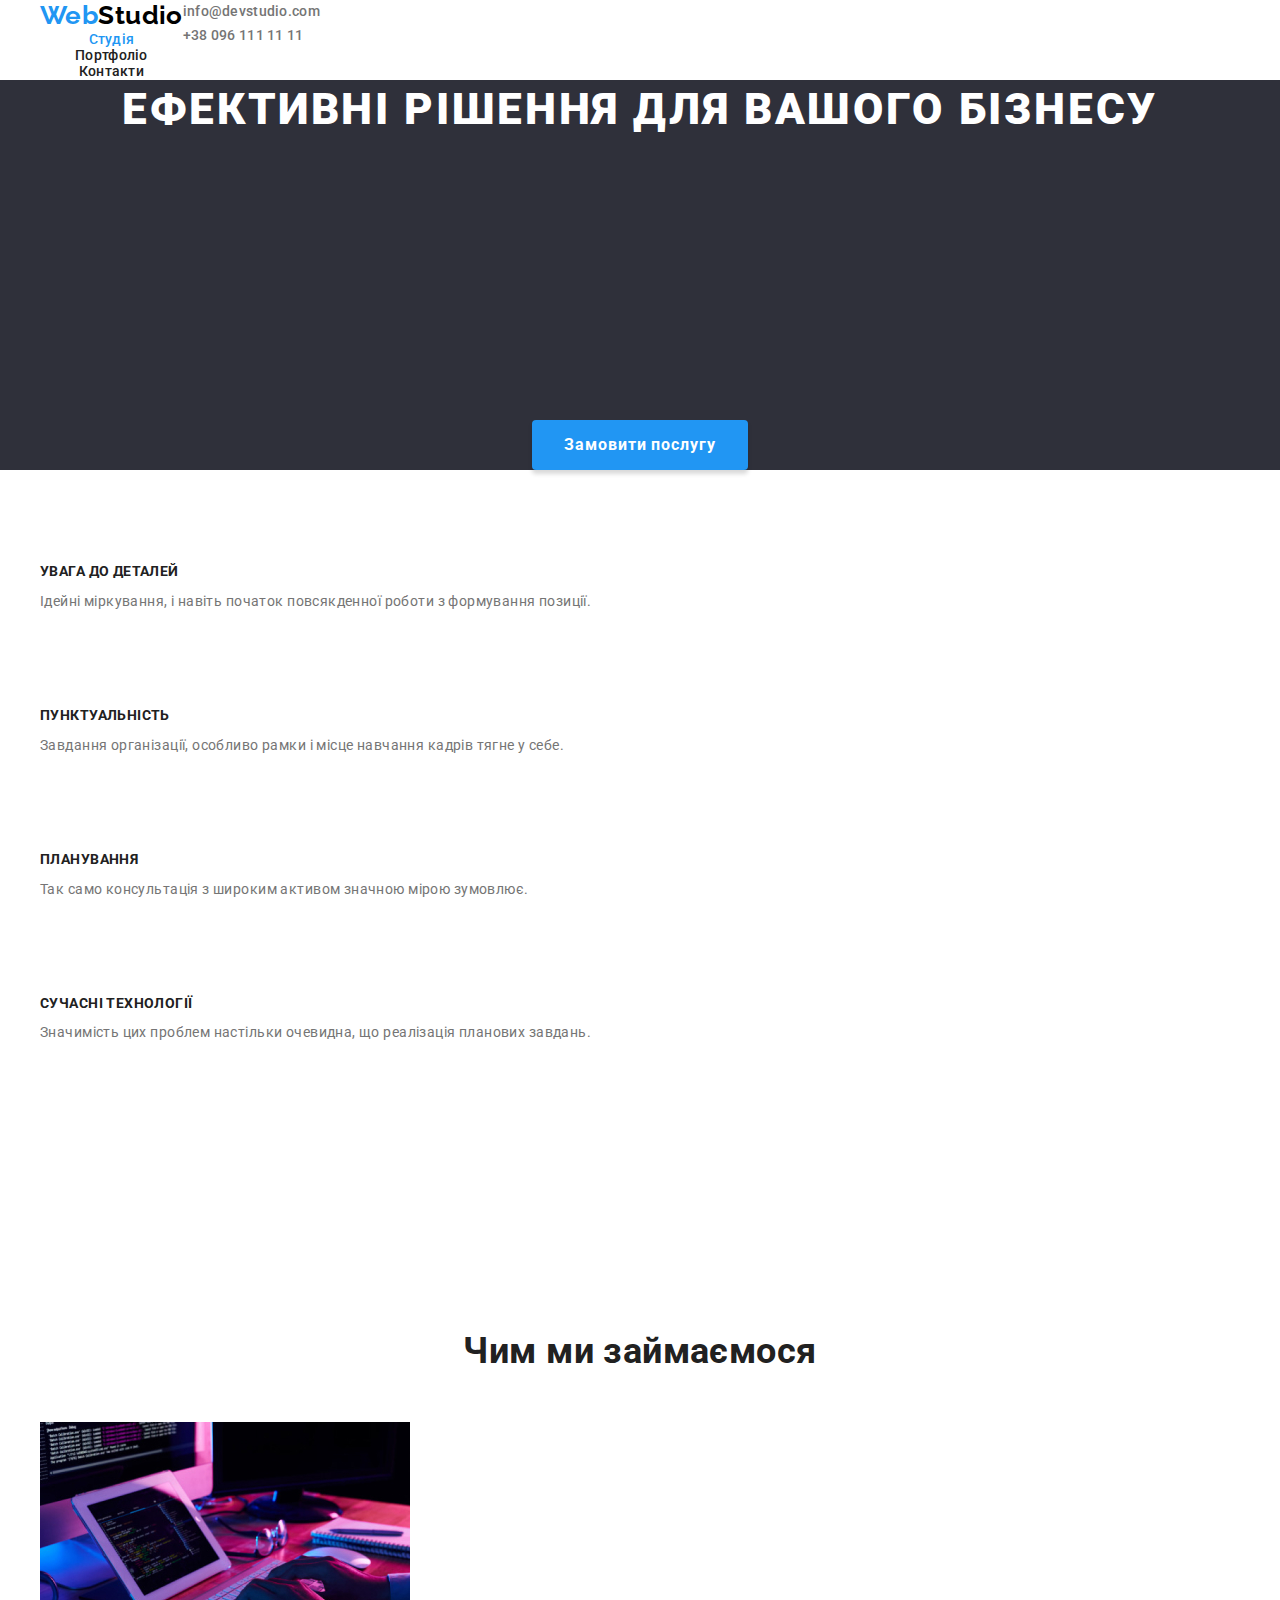
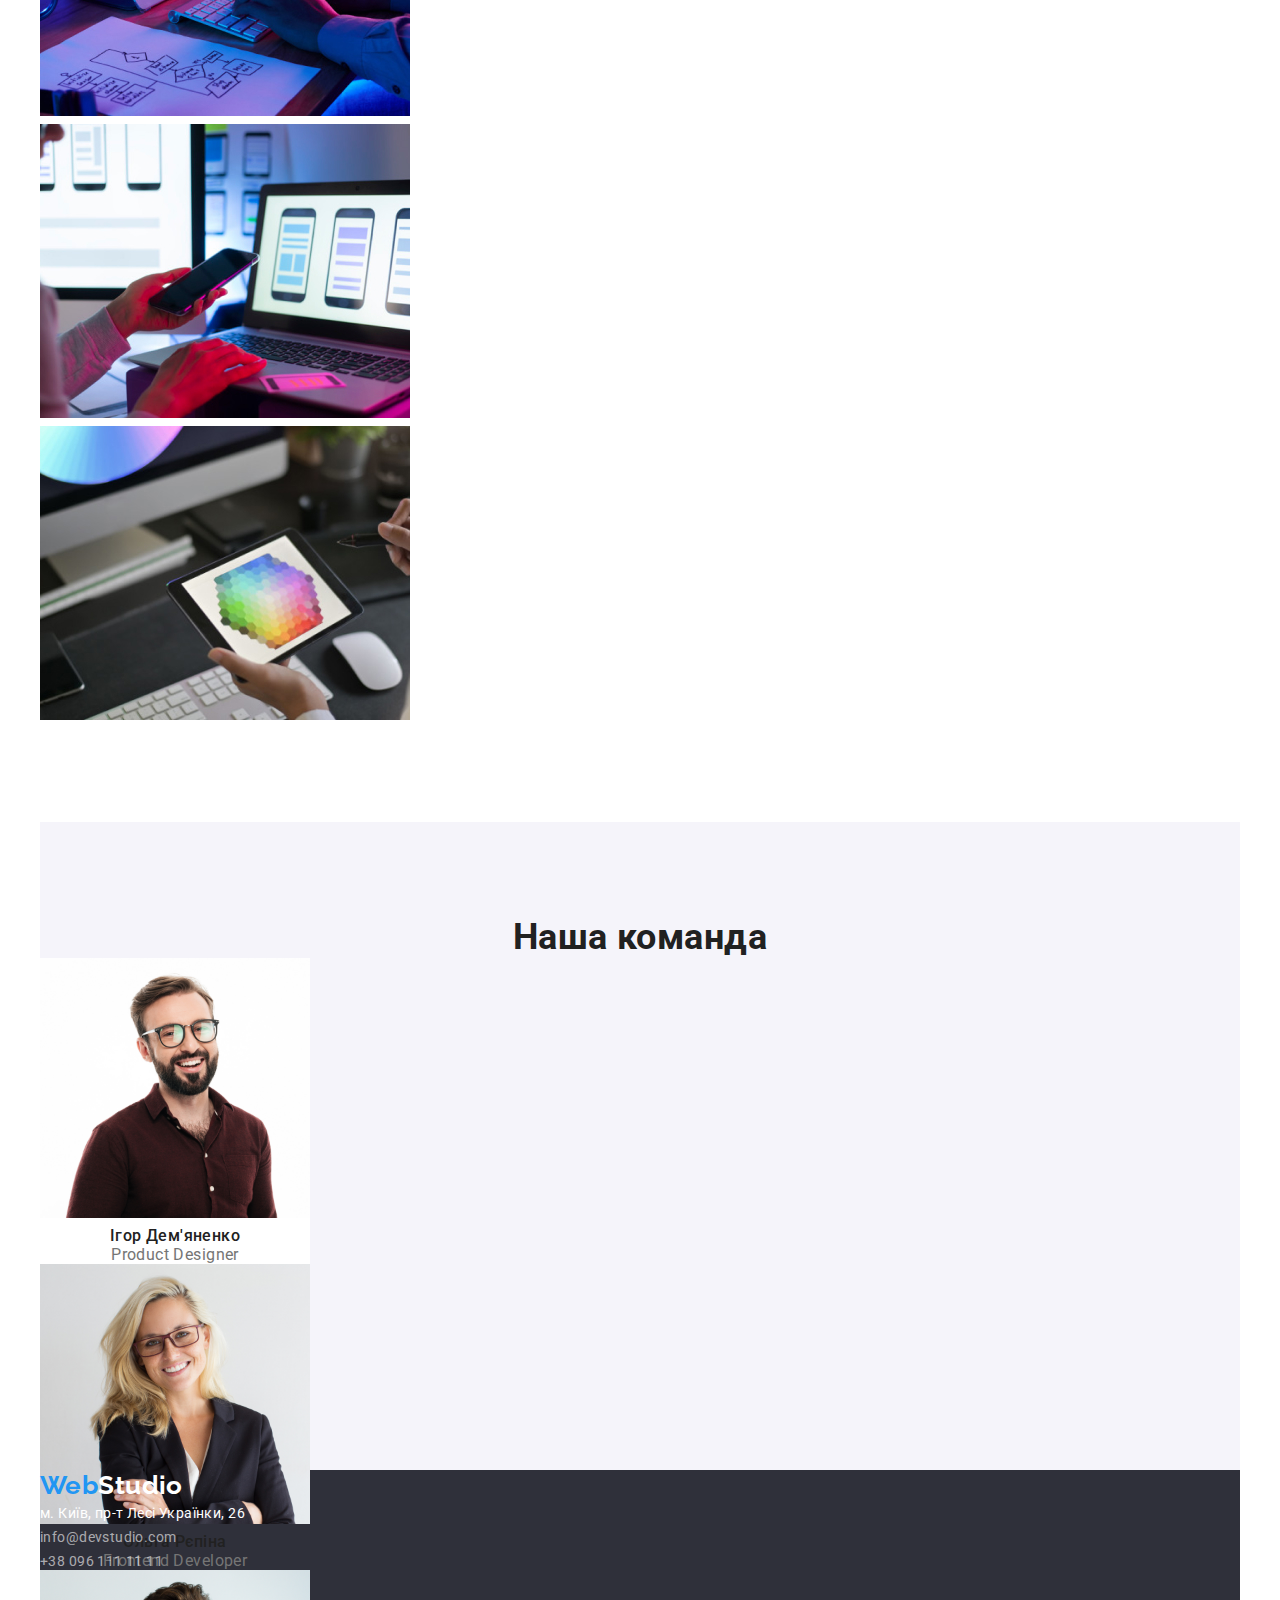
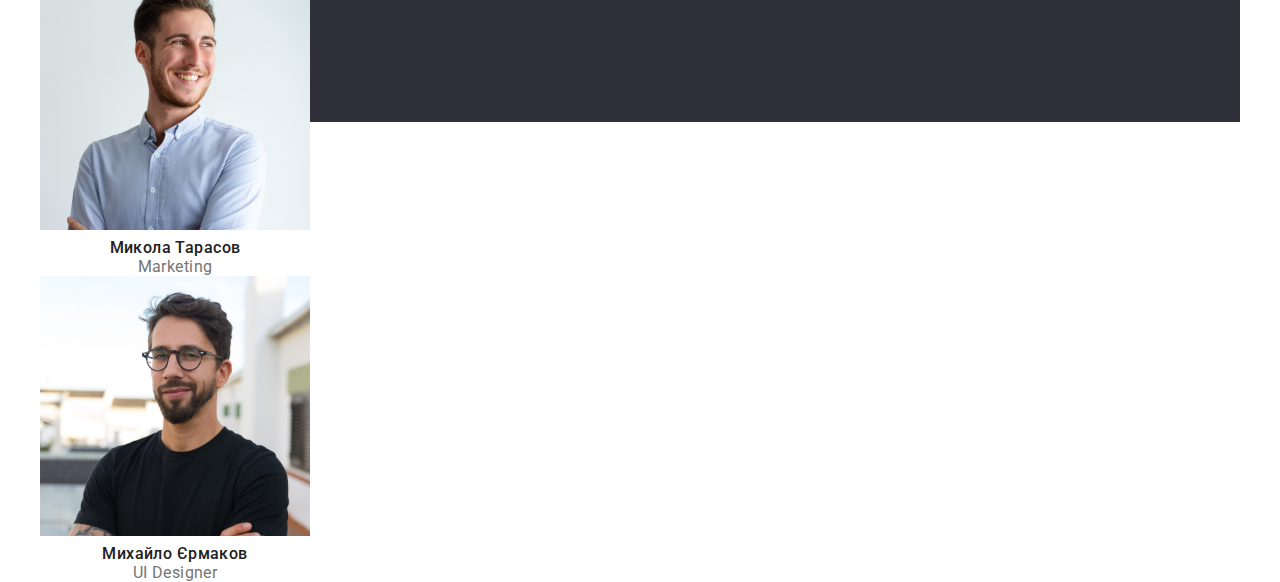
==== index.html @ 527574b8 "робота по першому вебінару третьої дз" ====
<!DOCTYPE html>
<html lang="uk">
  <head>
    <meta charset="UTF-8" />
    <meta http-equiv="X-UA-Compatible" content="IE=edge" />
    <meta name="viewport" content="width=device-width, initial-scale=1.0" />
    <title>Студія</title>
    <link rel="preconnect" href="https://fonts.googleapis.com" />
    <link rel="preconnect" href="https://fonts.gstatic.com" crossorigin />
    <link
      href="https://fonts.googleapis.com/css2?family=Raleway:wght@700&family=Roboto:wght@400;500;700;900&display=swap"
      rel="stylesheet"
    />
    <link rel="stylesheet" href="https://cdnjs.cloudflare.com/ajax/libs/modern-normalize/1.1.0/modern-normalize.min.css">
    <link rel="stylesheet" href="./css/styles.css" />
  </head>
  <body class="page">
    <div class="container">
    <header class="header">
      <nav class="site-nav">
        <a class="link logo" href="./index.html"><span class="accent">Web</span>Studio</a>
        <ul class="list">
          <li>
            <a class="link page current" href="./index.html">Студія</a>
          </li>
          <li>
            <a class="link page" href="./portfolio.html">Портфоліо</a>
          </li>
          <li>
            <a class="link page" href="">Контакти</a>
          </li>
        </ul>
      </nav>
      <ul class="list contact-list">
        <li>
          <a class="link" href="mailto:info@devstudio.com">info@devstudio.com</a>
        </li>
        <li>
          <a class="link" href="tel:+380961111111">+38 096 111 11 11</a>
        </li>
      </ul>
    </header>
    </div>
    
    <main class="main">
      <section class="section hero">
        <h1 class="hero-title">Ефективні рішення для вашого бізнесу</h1>
        <button class="button primary" type="button">Замовити послугу</button>
      </section>

      <div class="container">
      <section class="section features">
        <h2 class="section-title">Особливості нашої компанії</h2>
        <ul class="list features-list">
          <li>
            <h3 class="title">Увага до деталей</h3>
            <p class="description">
              Ідейні міркування, і навіть початок повсякденної роботи з формування позиції.
            </p>
          </li>
          <li>
            <h3 class="title">Пунктуальність</h3>
            <p class="description">
              Завдання організації, особливо рамки і місце навчання кадрів тягне у себе.
            </p>
          </li>
          <li>
            <h3 class="title">Планування</h3>
            <p class="description">
              Так само консультація з широким активом значною мірою зумовлює.
            </p>
          </li>
          <li>
            <h3 class="title">Сучасні технології</h3>
            <p class="description">
              Значимість цих проблем настільки очевидна, що реалізація планових завдань.
            </p>
          </li>
        </ul>
      </section>
      
      <section class="section work-examples">
        <h2 class="section-title">Чим ми займаємося</h2>
        <ul class="list work-list">
          <li>
            <img src="./img/box-1.jpg" alt="Людина працює за комп'ютером" width="370" />
          </li>
          <li>
            <img src="./img/box-2.jpg" alt="Людина працює за комп'ютером" width="370" />
          </li>

          <li>
            <img src="./img/box-3.jpg" alt="Людина працює за комп'ютером" width="370" />
          </li>
        </ul>
      </section>
      </div>

      <div class="container">
      <section class="section team">
        <h2 class="section-title">Наша команда</h2>
        <ul class="list team-list">
          <li class="card item">
            <img src="./img/card-ihor.jpg" alt="Дизайнер Ігор Дем'яненко" width="270" />
            <h3 class="title">Ігор Дем'яненко</h3>
            <p class="description" lang="en">Product Designer</p>
          </li>
          <li class="card item">
            <img src="./img/card-olga.jpg" alt="Фронт Енд розробник Ольга Рєпіна" width="270" />
            <h3 class="title">Ольга Рєпіна</h3>
            <p class="description" lang="en">Frontend Developer</p>
          </li>
          <li class="card item">
            <img src="./img/card-mykola.jpg" alt="Маркетолог Микола Тарасов" width="270" />
            <h3 class="title">Микола Тарасов</h3>
            <p class="description" lang="en">Marketing</p>
          </li>
          <li class="card item">
            <img src="./img/card-myhailo.jpg" alt="Дизайнер Михайло Єрамаков" width="270" />
            <h3 class="title">Михайло Єрмаков</h3>
            <p class="description" lang="en">UI Designer</p>
          </li>
        </ul>
      </section>
      </div>
    </main>

    <!-- Site footer -->
    <div class="container">
    <footer class="footer">
      <!-- Web-studio Logo -->
      <a class="link logo" href="./index.html"><span class="accent">Web</span>Studio</a>
      <!-- Web-studio contacts -->
      <address class="contacts">
        <ul class="list">
          <li>
            <a class="link gmaps" href="https://goo.gl/maps/LqEMvfZFrGtLSNi77" target="_blank"
              >м. Київ, пр-т Лесі Українки, 26</a
            >
          </li>
          <li>
            <a class="link contact" href="mailto:info@devstudio.com">info@devstudio.com</a>
          </li>
          <li>
            <a class="link contact" href="tel:+380961111111">+38 096 111 11 11</a>
          </li>
        </ul>
      </address>
    </footer>
    </div>
  </body>
</html>
---- css/styles.css ----
:root {
    --primary-text-clr: #757575;
    --sec-text-clr: #ffffff;
    --title-text-clr: #212121;
    --primary-accent-clr: #2196f3;
    --sec-accent-clr: #f5f4fa;
    --primary-bkg-clr: #ffffff;
    --sec-bkg-clr: #2f303a;
    --logo-sec-clr: #000000;
    --project-bkg-clr: #EEEEEE;
    --primary-fnt-size: 16px;
    --sec-fnt-size: 14px;
    --prime-letr-space: 0.03em;
    --prime-fnt-weight: 500;
  }
  
  .page {
    font-family: Roboto, sans-serif;
    font-size: var(--sec-fnt-size);
    letter-spacing: var(--prime-letr-space);
    line-height: 1.71;
    background-color: var(--primary-bkg-clr);
    color: var(--primary-text-clr);
  }
  
  .list {
    list-style: none;
    padding: 0px;
    margin: 0px;
  }
  
  .link {
    text-decoration: none;
    font-style: normal;
    color: inherit;
  }

  h1,
  h2,
  h3,
  h4,
  h5,
  h6,
  p {
    margin-top: 0px;
    margin-bottom: 0px;
  }

  .link.logo {
    font-family: Raleway, sans-serif;
    font-style: normal;
    font-weight: 700;
    font-size: 26px;
    line-height: 1.2;
    color: var(--logo-sec-clr);

  }

  .container {
    width: 1200px;
    margin: 0 auto;
    
  }

  

  .link.logo .accent {
    color: var(--primary-accent-clr);
  }
  
  .button {
    font-family: inherit;
    font-weight: var(--prime-fnt-weight);
    font-size: var(--primary-fnt-size);
    line-height: 1.62;
    letter-spacing: var(--prime-letr-space);
    cursor: pointer;
    
  }
  .button.primary {
    box-shadow: 0px 4px 4px rgba(0, 0, 0, 0.15);
    border-radius: 4px;
    color: var(--primary-bkg-clr);
    background-color: var(--primary-accent-clr);
    padding: 10px 32px;
    min-width: 216px;
    height: 50px;
    text-align: center;
    border: 0px;
  }
  .button.secondary {
    color: var(--title-text-clr);
    background-color: var(--sec-accent-clr);
    box-shadow: 0px 3px 1px rgba(0, 0, 0, 0.1), 0px 1px 2px rgba(0, 0, 0, 0.08), 0px 2px 2px rgba(0, 0, 0, 0.12);
    border-radius: 4px;
    padding: 6px 25px;
    border: 0px;
    min-width: 73px;
    margin-top: 94px;
    margin-bottom: 34px;
  }

  .button.secondary.tiny {
    color: var(--title-text-clr);
    background-color: var(--sec-accent-clr);
    box-shadow: 0px 3px 1px rgba(0, 0, 0, 0.1), 0px 1px 2px rgba(0, 0, 0, 0.08), 0px 2px 2px rgba(0, 0, 0, 0.12);
    border-radius: 4px;
    padding: 6px 22px;
  }

  .button.secondary:hover {
    color: var(--sec-text-clr);
    background-color: var(--primary-accent-clr);
  }
  .button.active {
    background-color: var(--primary-accent-clr);
    color: var(--sec-text-clr);
  }
  
  .header .site-nav .link.page {
    font-weight: var(--prime-fnt-weight);
    line-height: 1.14;
    letter-spacing: 0.02em;
    color: var(--title-text-clr);
    display: flex;
    flex-direction: column;
    align-items: center;
  }
  .header .site-nav .link.page:hover,
  .header .site-nav .link.page:focus {
    color: var(--primary-accent-clr);
  }
  
  .header .site-nav .link.page.current {
    color: var(--primary-accent-clr);
  }
  
  .header .contact-list .link {
    font-weight: var(--prime-fnt-weight);
    line-height: 1.14;
    letter-spacing: 0.02em;
    color: var(--primary-text-clr);
  }
  .header .contact-list .link:hover {
    color: var(--primary-accent-clr);
  }
  
  .main .section-title {
    margin-top: 0px;
    font-size: 36px;
    line-height: 1.17;
    text-align: center;
    color: var(--title-text-clr);
  }
  

  .main .section.hero {
    background-color: var(--sec-bkg-clr);
    text-align: center;
  }

  .main .section.hero .hero-title {
    margin-top: 0px;
    margin-bottom: 0px;
    font-weight: 900;
    font-size: 44px;
    line-height: 1.36;
    text-align: center;
    letter-spacing: 0.06em;
    text-transform: uppercase;
    color: var(--sec-text-clr);
    margin-bottom: 280px;
  }

  .main .section.hero .button.primary {
    font-weight: 700;
    font-size: var(--primary-fnt-size);
    line-height: 1.88;
    letter-spacing: 0.06em;
    color: var(--sec-text-clr);
  }

  .main .section.features {
    height: 766px;
    padding-top: 94px;
    padding-bottom: 94px;
  }
  
  .main .section.features .section-title {
    position: absolute;
    width: 1px;
    height: 1px;
    border: 0;
    padding: 0;
    white-space: nowrap;
    clip-path: inset(100%);
    clip: rect(0 0 0 0);
    overflow: hidden;
    margin-top: 0px;
  }

  .main .section.features .list.features-list .description {
    margin-top: 10px;
    margin-bottom: 94px;
  }

  .main .section.features .features-list .title {
    font-size: var(--sec-fnt-size);
    line-height: 1.14;
    text-transform: uppercase;
    color: var(--title-text-clr);
    margin-top: 0px;
    margin-bottom: 10px;
  }

  .main .section.work-examples .section-title {
    margin-top: 94px;
    margin-bottom: 50px;
    text-align: center;
  }

  .main .section.work-examples .list.work-list {
    margin-top: 50px;
    margin-bottom: 94px;
  }
  
  .main .section.team {
    background-color: var(--sec-accent-clr);
    height: 648px;
    margin-top: 0px;
    padding-top: 94px;
    padding-bottom: 94px;
  }

  .main .section.team .list.team-list .card.item:nth-child(-n + 4) {
    background-color: var(--primary-bkg-clr);
    width: 270px;
    height: 368;
  }

  .main .section.team .team-list .title {
    font-weight: var(--prime-fnt-weight);
    font-size: var(--primary-fnt-size);
    line-height: 1.19;
    text-align: center;
    color: var(--title-text-clr);
  }

  .main .section.team .team-list .description {
    font-size: var(--primary-fnt-size);
    line-height: 1.19;
    text-align: center;
  }
  
  .footer {
    background-color: var(--sec-bkg-clr);
    height: 252px;
    margin-top: 0px;
  }

  .footer .contacts .link.contact {
    line-height: 1.71;
    color: rgba(255, 255, 255, 0.6);
  }
  .footer .contacts .link.contact:hover {
    color: var(--primary-accent-clr);
  }

  .footer .contacts .link.gmaps {
    line-height: 1.71;
    color: var(--sec-text-clr);
  }

  .footer .link.logo {
    color: var(--sec-text-clr);
  }

  .main .section.projects .projects-title {
    position: absolute;
    width: 1px;
    height: 1px;
    margin: -1px;
    border: 0;
    padding: 0;
    white-space: nowrap;
    clip-path: inset(100%);
    clip: rect(0 0 0 0);
    overflow: hidden;
  }

  .main .section.projects .portfolio-card {
    background-color: var(--project-bkg-clr);
    width: 370px;
    height: 404px;
    margin-bottom: 30px;
  }

  

  .main .section.projects .projects-list .title {
    font-size: 18px;
    line-height: 2;
    letter-spacing: 0.06em;
    color: var(--title-text-clr);
  }

  .main .section.projects .projects-list .description {
    font-size: var(--primary-fnt-size);
    line-height: 1.88;
  }

  .header {
    height: 80px;
    display: flex;
  }
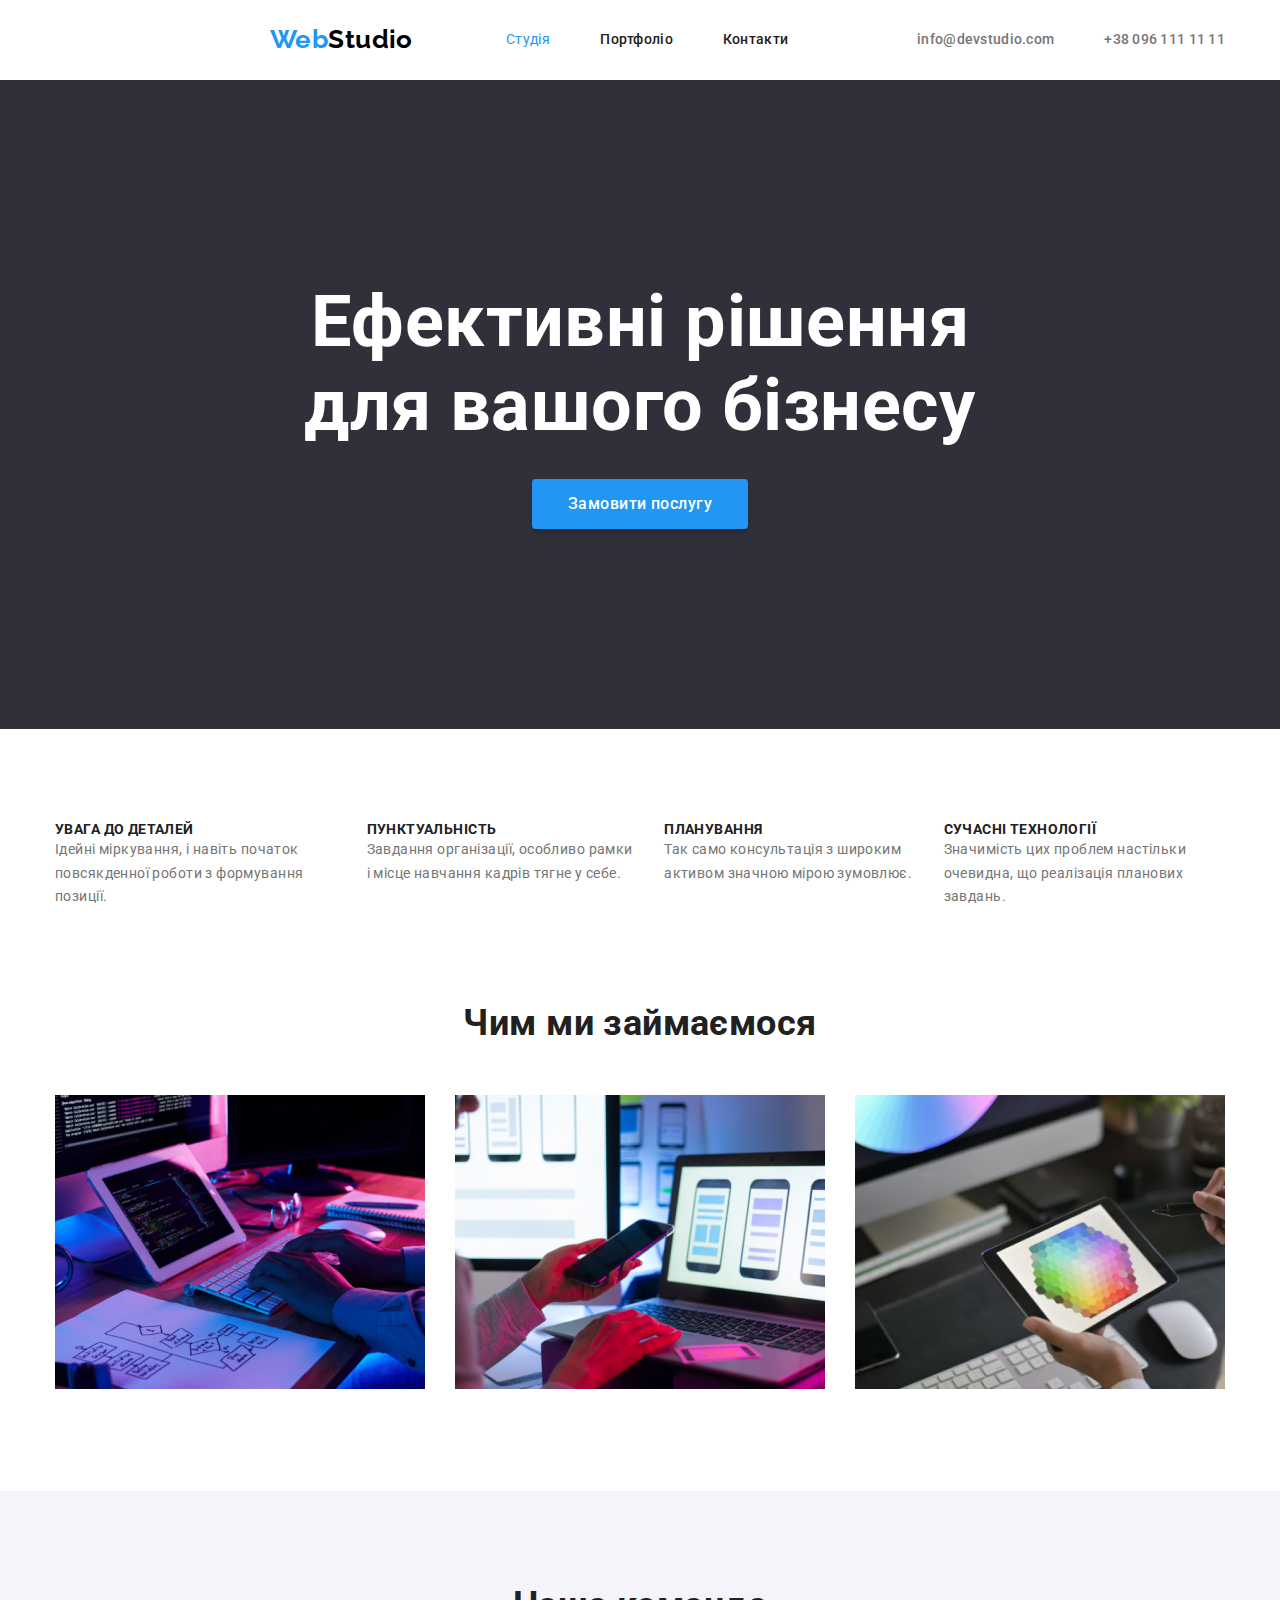
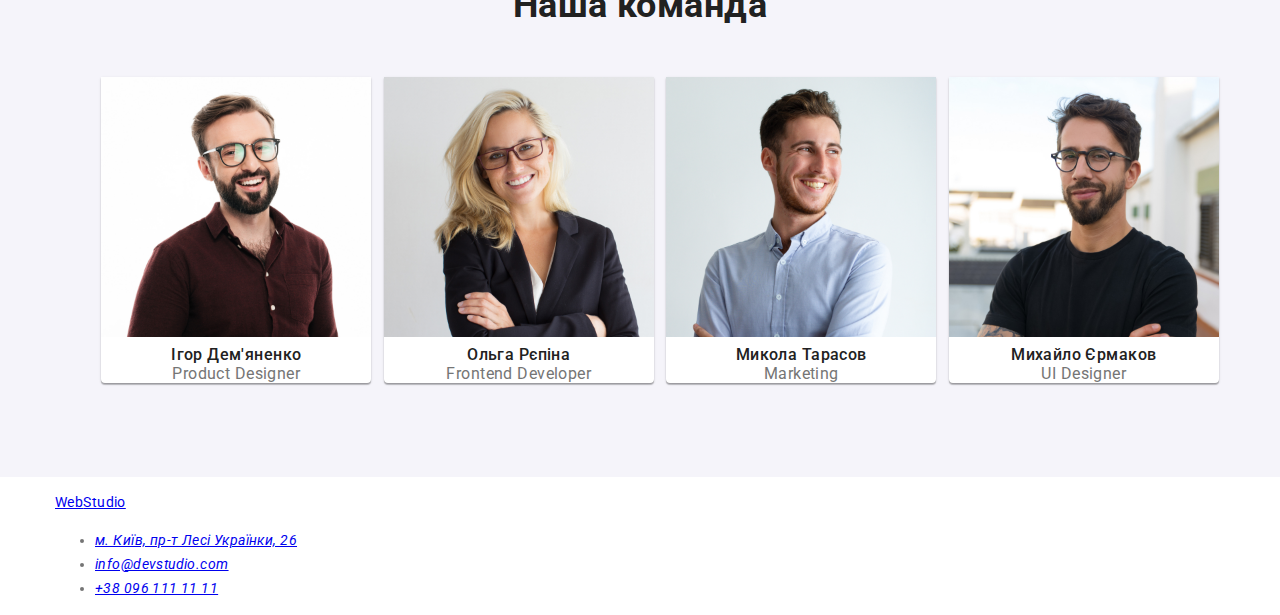
==== commit 60847420: "3 дз" ====
--- a/index.html
+++ b/index.html
@@ -11,142 +11,158 @@
       href="https://fonts.googleapis.com/css2?family=Raleway:wght@700&family=Roboto:wght@400;500;700;900&display=swap"
       rel="stylesheet"
     />
-    <link rel="stylesheet" href="https://cdnjs.cloudflare.com/ajax/libs/modern-normalize/1.1.0/modern-normalize.min.css">
+    <link
+      rel="stylesheet"
+      href="https://cdnjs.cloudflare.com/ajax/libs/modern-normalize/1.1.0/modern-normalize.min.css"
+    />
     <link rel="stylesheet" href="./css/styles.css" />
   </head>
+  <!-- сторінка -->
   <body class="page">
+    <!-- контейнер -->
     <div class="container">
-    <header class="header">
-      <nav class="site-nav">
-        <a class="link logo" href="./index.html"><span class="accent">Web</span>Studio</a>
-        <ul class="list">
+      <!-- shapka -->
+      <header class="header">
+        <!-- навігація сторінки -->
+        <nav class="site-nav">
+          <!-- logo -->
+          <a class="link-logo" href="./index.html"><span class="accent">Web</span>Studio</a>
+          <!-- лінки навігації -->
+          <ul class="header-list">
+            <li>
+              <a class="header-link-current" href="./index.html">Студія</a>
+            </li>
+            <li>
+              <a class="header-link" href="./portfolio.html">Портфоліо</a>
+            </li>
+            <li>
+              <a class="header-link" href="">Контакти</a>
+            </li>
+          </ul>
+        </nav>
+        <!-- інфо посилання -->
+        <ul class="header-list">
           <li>
-            <a class="link page current" href="./index.html">Студія</a>
+            <a class="link-info" href="mailto:info@devstudio.com">info@devstudio.com</a>
           </li>
           <li>
-            <a class="link page" href="./portfolio.html">Портфоліо</a>
-          </li>
-          <li>
-            <a class="link page" href="">Контакти</a>
+            <a class="link-info" href="tel:+380961111111">+38 096 111 11 11</a>
           </li>
         </ul>
-      </nav>
-      <ul class="list contact-list">
-        <li>
-          <a class="link" href="mailto:info@devstudio.com">info@devstudio.com</a>
-        </li>
-        <li>
-          <a class="link" href="tel:+380961111111">+38 096 111 11 11</a>
-        </li>
-      </ul>
-    </header>
+      </header>
     </div>
-    
+
     <main class="main">
-      <section class="section hero">
-        <h1 class="hero-title">Ефективні рішення для вашого бізнесу</h1>
-        <button class="button primary" type="button">Замовити послугу</button>
+      <section class="hero">
+        <div class="container">
+          <h1 class="hero-title">Ефективні рішення для вашого бізнесу</h1>
+          <button class="button primary" type="button">Замовити послугу</button>
+        </div>
       </section>
 
-      <div class="container">
-      <section class="section features">
-        <h2 class="section-title">Особливості нашої компанії</h2>
-        <ul class="list features-list">
-          <li>
-            <h3 class="title">Увага до деталей</h3>
-            <p class="description">
-              Ідейні міркування, і навіть початок повсякденної роботи з формування позиції.
-            </p>
-          </li>
-          <li>
-            <h3 class="title">Пунктуальність</h3>
-            <p class="description">
-              Завдання організації, особливо рамки і місце навчання кадрів тягне у себе.
-            </p>
-          </li>
-          <li>
-            <h3 class="title">Планування</h3>
-            <p class="description">
-              Так само консультація з широким активом значною мірою зумовлює.
-            </p>
-          </li>
-          <li>
-            <h3 class="title">Сучасні технології</h3>
-            <p class="description">
-              Значимість цих проблем настільки очевидна, що реалізація планових завдань.
-            </p>
-          </li>
-        </ul>
-      </section>
       
-      <section class="section work-examples">
-        <h2 class="section-title">Чим ми займаємося</h2>
-        <ul class="list work-list">
-          <li>
-            <img src="./img/box-1.jpg" alt="Людина працює за комп'ютером" width="370" />
-          </li>
-          <li>
-            <img src="./img/box-2.jpg" alt="Людина працює за комп'ютером" width="370" />
-          </li>
+        <section class="features">
+          <div class="container">
+          <h2 class="features-shadow-title">Особливості нашої компанії</h2>
+          <ul class="features-list">
+            <li>
+              <h3 class="features-title">Увага до деталей</h3>
+              <p class="features-description">
+                Ідейні міркування, і навіть початок повсякденної роботи з формування позиції.
+              </p>
+            </li>
+            <li>
+              <h3 class="features-title">Пунктуальність</h3>
+              <p class="features-description">
+                Завдання організації, особливо рамки і місце навчання кадрів тягне у себе.
+              </p>
+            </li>
+            <li>
+              <h3 class="features-title">Планування</h3>
+              <p class="features-description">
+                Так само консультація з широким активом значною мірою зумовлює.
+              </p>
+            </li>
+            <li>
+              <h3 class="features-title">Сучасні технології</h3>
+              <p class="features-description">
+                Значимість цих проблем настільки очевидна, що реалізація планових завдань.
+              </p>
+            </li>
+          </ul>
+          </div>
+        </section>
 
-          <li>
-            <img src="./img/box-3.jpg" alt="Людина працює за комп'ютером" width="370" />
-          </li>
-        </ul>
-      </section>
-      </div>
+        <section class="work-examples">
+          <div class="container">
+          <h2 class="work-title">Чим ми займаємося</h2>
+          <ul class="work-list">
+            <li>
+              <img src="./img/box-1.jpg" alt="Людина працює за комп'ютером" width="370" />
+            </li>
+            <li>
+              <img src="./img/box-2.jpg" alt="Людина працює за комп'ютером" width="370" />
+            </li>
 
-      <div class="container">
-      <section class="section team">
-        <h2 class="section-title">Наша команда</h2>
-        <ul class="list team-list">
-          <li class="card item">
-            <img src="./img/card-ihor.jpg" alt="Дизайнер Ігор Дем'яненко" width="270" />
-            <h3 class="title">Ігор Дем'яненко</h3>
-            <p class="description" lang="en">Product Designer</p>
-          </li>
-          <li class="card item">
-            <img src="./img/card-olga.jpg" alt="Фронт Енд розробник Ольга Рєпіна" width="270" />
-            <h3 class="title">Ольга Рєпіна</h3>
-            <p class="description" lang="en">Frontend Developer</p>
-          </li>
-          <li class="card item">
-            <img src="./img/card-mykola.jpg" alt="Маркетолог Микола Тарасов" width="270" />
-            <h3 class="title">Микола Тарасов</h3>
-            <p class="description" lang="en">Marketing</p>
-          </li>
-          <li class="card item">
-            <img src="./img/card-myhailo.jpg" alt="Дизайнер Михайло Єрамаков" width="270" />
-            <h3 class="title">Михайло Єрмаков</h3>
-            <p class="description" lang="en">UI Designer</p>
-          </li>
-        </ul>
-      </section>
+            <li>
+              <img src="./img/box-3.jpg" alt="Людина працює за комп'ютером" width="370" />
+            </li>
+          </ul>
+          </div>
+        </section> 
+     
+        <section class="team">
+          <div class="container">
+          <h2 class="team-primary-title">Наша команда</h2>
+          <ul class="team-list">
+            <li class="card-item">
+              <img src="./img/card-ihor.jpg" alt="Дизайнер Ігор Дем'яненко" width="270" height="260"/>
+              <h3 class="team-title">Ігор Дем'яненко</h3>
+              <p class="team-description" lang="en">Product Designer</p>
+            </li>
+            <li class="card-item">
+              <img src="./img/card-olga.jpg" alt="Фронт Енд розробник Ольга Рєпіна" width="270" height="260"/>
+              <h3 class="team-title">Ольга Рєпіна</h3>
+              <p class="team-description" lang="en">Frontend Developer</p>
+            </li>
+            <li class="card-item">
+              <img src="./img/card-mykola.jpg" alt="Маркетолог Микола Тарасов" width="270" height="260"/>
+              <h3 class="team-title">Микола Тарасов</h3>
+              <p class="team-description" lang="en">Marketing</p>
+            </li>
+            <li class="card-item">
+              <img src="./img/card-myhailo.jpg" alt="Дизайнер Михайло Єрамаков" width="270" height="260"/>
+              <h3 class="team-title">Михайло Єрмаков</h3>
+              <p class="team-description" lang="en">UI Designer</p>
+            </li>
+          </ul>
+        </div>
+        </section>
       </div>
     </main>
 
     <!-- Site footer -->
     <div class="container">
-    <footer class="footer">
-      <!-- Web-studio Logo -->
-      <a class="link logo" href="./index.html"><span class="accent">Web</span>Studio</a>
-      <!-- Web-studio contacts -->
-      <address class="contacts">
-        <ul class="list">
-          <li>
-            <a class="link gmaps" href="https://goo.gl/maps/LqEMvfZFrGtLSNi77" target="_blank"
-              >м. Київ, пр-т Лесі Українки, 26</a
-            >
-          </li>
-          <li>
-            <a class="link contact" href="mailto:info@devstudio.com">info@devstudio.com</a>
-          </li>
-          <li>
-            <a class="link contact" href="tel:+380961111111">+38 096 111 11 11</a>
-          </li>
-        </ul>
-      </address>
-    </footer>
+      <footer class="footer">
+        <!-- Web-studio Logo -->
+        <a class="link logo" href="./index.html"><span class="accent">Web</span>Studio</a>
+        <!-- Web-studio contacts -->
+        <address class="contacts">
+          <ul class="list">
+            <li>
+              <a class="link gmaps" href="https://goo.gl/maps/LqEMvfZFrGtLSNi77" target="_blank"
+                >м. Київ, пр-т Лесі Українки, 26</a
+              >
+            </li>
+            <li>
+              <a class="link contact" href="mailto:info@devstudio.com">info@devstudio.com</a>
+            </li>
+            <li>
+              <a class="link contact" href="tel:+380961111111">+38 096 111 11 11</a>
+            </li>
+          </ul>
+        </address>
+      </footer>
     </div>
   </body>
-</html>+</html>
--- a/css/styles.css
+++ b/css/styles.css
@@ -13,28 +13,8 @@
     --prime-letr-space: 0.03em;
     --prime-fnt-weight: 500;
   }
-  
-  .page {
-    font-family: Roboto, sans-serif;
-    font-size: var(--sec-fnt-size);
-    letter-spacing: var(--prime-letr-space);
-    line-height: 1.71;
-    background-color: var(--primary-bkg-clr);
-    color: var(--primary-text-clr);
-  }
-  
-  .list {
-    list-style: none;
-    padding: 0px;
-    margin: 0px;
-  }
-  
-  .link {
-    text-decoration: none;
-    font-style: normal;
-    color: inherit;
-  }
-
+
+/* reset text margin */
   h1,
   h2,
   h3,
@@ -45,29 +25,121 @@
     margin-top: 0px;
     margin-bottom: 0px;
   }
-
-  .link.logo {
+  
+  /* styles and color all page */
+  .page {
+    font-family: Roboto, sans-serif;
+    font-size: var(--sec-fnt-size);
+    letter-spacing: var(--prime-letr-space);
+    line-height: 1.71;
+    background-color: var(--primary-bkg-clr);
+    color: var(--primary-text-clr);
+  }
+
+/* розмір, внутрішні і зовнішні відступи контейнера */
+  .container {
+    width: 1200px;
+    margin: 0 auto;
+    padding-left: 15px;
+    padding-right: 15px;
+  }
+
+  /* флекси для хедера */
+  .header {
+    display: flex;
+    align-items: center;
+    justify-content: space-between;
+  }
+
+  .site-nav {
+    display: flex;
+    align-items: center;
+  }
+
+  .header-list {
+    list-style: none;
+    display: flex;
+    align-items: center;
+    justify-content: space-between;
+    padding-left: 93px;
+    margin: 0px;
+  }
+
+  /* відступи між посиланнями */
+  .header-list > :not(:last-child) {
+    margin-right: 50px;
+  }
+
+/* shapka style logo */
+  .link-logo {
     font-family: Raleway, sans-serif;
     font-style: normal;
     font-weight: 700;
     font-size: 26px;
     line-height: 1.2;
     color: var(--logo-sec-clr);
-
-  }
-
-  .container {
-    width: 1200px;
+    text-decoration: none;
+    font-style: normal;
+    padding-left: 215px;
+    padding-top: 24px;
+    padding-bottom: 25px;
+  }
+
+  /* cпан колор */
+  .link-logo .accent {
+    color: var(--primary-accent-clr);
+  }
+
+/* shapka style link*/
+  .header-link {
+    font-weight: var(--prime-fnt-weight);
+    line-height: 1.14;
+    letter-spacing: 0.02em;
+    color: var(--title-text-clr);
+    text-decoration: none;
+    font-style: normal;
+  }
+
+  /* ховери і фокуси лінків */
+  .header-link:hover,
+  .header-link:focus {
+    color: var(--primary-accent-clr);
+  }
+
+  .link-info:hover {
+    color: var(--primary-accent-clr);
+  }
+
+  /* лінк поточної сторінки */
+  .header-link-current {
+    color: var(--primary-accent-clr);
+    text-decoration: none;
+  }
+
+  .link-info {
+    font-weight: var(--prime-fnt-weight);
+    line-height: 1.14;
+    letter-spacing: 0.02em;
+    color: var(--primary-text-clr);
+    text-decoration: none;
+  }
+
+  /* hero */
+  .hero {
+    font-size: 36px;
+    line-height: 1.17;
+    color: var(--primary-bkg-clr);
+    background-color: var(--sec-bkg-clr);
+    text-align: center;
+    padding-top: 200px;
+  }
+
+  .hero-title {
+    max-width: 696px;
     margin: 0 auto;
-    
-  }
-
-  
-
-  .link.logo .accent {
-    color: var(--primary-accent-clr);
-  }
-  
+  }
+
+  /* buttton */
   .button {
     font-family: inherit;
     font-weight: var(--prime-fnt-weight);
@@ -75,9 +147,9 @@
     line-height: 1.62;
     letter-spacing: var(--prime-letr-space);
     cursor: pointer;
-    
-  }
-  .button.primary {
+  }
+ 
+ .button.primary {
     box-shadow: 0px 4px 4px rgba(0, 0, 0, 0.15);
     border-radius: 4px;
     color: var(--primary-bkg-clr);
@@ -87,196 +159,11 @@
     height: 50px;
     text-align: center;
     border: 0px;
-  }
-  .button.secondary {
-    color: var(--title-text-clr);
-    background-color: var(--sec-accent-clr);
-    box-shadow: 0px 3px 1px rgba(0, 0, 0, 0.1), 0px 1px 2px rgba(0, 0, 0, 0.08), 0px 2px 2px rgba(0, 0, 0, 0.12);
-    border-radius: 4px;
-    padding: 6px 25px;
-    border: 0px;
-    min-width: 73px;
-    margin-top: 94px;
-    margin-bottom: 34px;
-  }
-
-  .button.secondary.tiny {
-    color: var(--title-text-clr);
-    background-color: var(--sec-accent-clr);
-    box-shadow: 0px 3px 1px rgba(0, 0, 0, 0.1), 0px 1px 2px rgba(0, 0, 0, 0.08), 0px 2px 2px rgba(0, 0, 0, 0.12);
-    border-radius: 4px;
-    padding: 6px 22px;
-  }
-
-  .button.secondary:hover {
-    color: var(--sec-text-clr);
-    background-color: var(--primary-accent-clr);
-  }
-  .button.active {
-    background-color: var(--primary-accent-clr);
-    color: var(--sec-text-clr);
-  }
-  
-  .header .site-nav .link.page {
-    font-weight: var(--prime-fnt-weight);
-    line-height: 1.14;
-    letter-spacing: 0.02em;
-    color: var(--title-text-clr);
-    display: flex;
-    flex-direction: column;
-    align-items: center;
-  }
-  .header .site-nav .link.page:hover,
-  .header .site-nav .link.page:focus {
-    color: var(--primary-accent-clr);
-  }
-  
-  .header .site-nav .link.page.current {
-    color: var(--primary-accent-clr);
-  }
-  
-  .header .contact-list .link {
-    font-weight: var(--prime-fnt-weight);
-    line-height: 1.14;
-    letter-spacing: 0.02em;
-    color: var(--primary-text-clr);
-  }
-  .header .contact-list .link:hover {
-    color: var(--primary-accent-clr);
-  }
-  
-  .main .section-title {
-    margin-top: 0px;
-    font-size: 36px;
-    line-height: 1.17;
-    text-align: center;
-    color: var(--title-text-clr);
-  }
-  
-
-  .main .section.hero {
-    background-color: var(--sec-bkg-clr);
-    text-align: center;
-  }
-
-  .main .section.hero .hero-title {
-    margin-top: 0px;
-    margin-bottom: 0px;
-    font-weight: 900;
-    font-size: 44px;
-    line-height: 1.36;
-    text-align: center;
-    letter-spacing: 0.06em;
-    text-transform: uppercase;
-    color: var(--sec-text-clr);
-    margin-bottom: 280px;
-  }
-
-  .main .section.hero .button.primary {
-    font-weight: 700;
-    font-size: var(--primary-fnt-size);
-    line-height: 1.88;
-    letter-spacing: 0.06em;
-    color: var(--sec-text-clr);
-  }
-
-  .main .section.features {
-    height: 766px;
-    padding-top: 94px;
-    padding-bottom: 94px;
-  }
-  
-  .main .section.features .section-title {
-    position: absolute;
-    width: 1px;
-    height: 1px;
-    border: 0;
-    padding: 0;
-    white-space: nowrap;
-    clip-path: inset(100%);
-    clip: rect(0 0 0 0);
-    overflow: hidden;
-    margin-top: 0px;
-  }
-
-  .main .section.features .list.features-list .description {
-    margin-top: 10px;
-    margin-bottom: 94px;
-  }
-
-  .main .section.features .features-list .title {
-    font-size: var(--sec-fnt-size);
-    line-height: 1.14;
-    text-transform: uppercase;
-    color: var(--title-text-clr);
-    margin-top: 0px;
-    margin-bottom: 10px;
-  }
-
-  .main .section.work-examples .section-title {
-    margin-top: 94px;
-    margin-bottom: 50px;
-    text-align: center;
-  }
-
-  .main .section.work-examples .list.work-list {
-    margin-top: 50px;
-    margin-bottom: 94px;
-  }
-  
-  .main .section.team {
-    background-color: var(--sec-accent-clr);
-    height: 648px;
-    margin-top: 0px;
-    padding-top: 94px;
-    padding-bottom: 94px;
-  }
-
-  .main .section.team .list.team-list .card.item:nth-child(-n + 4) {
-    background-color: var(--primary-bkg-clr);
-    width: 270px;
-    height: 368;
-  }
-
-  .main .section.team .team-list .title {
-    font-weight: var(--prime-fnt-weight);
-    font-size: var(--primary-fnt-size);
-    line-height: 1.19;
-    text-align: center;
-    color: var(--title-text-clr);
-  }
-
-  .main .section.team .team-list .description {
-    font-size: var(--primary-fnt-size);
-    line-height: 1.19;
-    text-align: center;
-  }
-  
-  .footer {
-    background-color: var(--sec-bkg-clr);
-    height: 252px;
-    margin-top: 0px;
-  }
-
-  .footer .contacts .link.contact {
-    line-height: 1.71;
-    color: rgba(255, 255, 255, 0.6);
-  }
-  .footer .contacts .link.contact:hover {
-    color: var(--primary-accent-clr);
-  }
-
-  .footer .contacts .link.gmaps {
-    line-height: 1.71;
-    color: var(--sec-text-clr);
-  }
-
-  .footer .link.logo {
-    color: var(--sec-text-clr);
-  }
-
-  .main .section.projects .projects-title {
-    position: absolute;
+    margin-top: 30px;
+    margin-bottom: 200px;
+  }
+
+  .features-shadow-title {
     width: 1px;
     height: 1px;
     margin: -1px;
@@ -288,30 +175,151 @@
     overflow: hidden;
   }
 
-  .main .section.projects .portfolio-card {
-    background-color: var(--project-bkg-clr);
-    width: 370px;
-    height: 404px;
-    margin-bottom: 30px;
-  }
-
-  
-
-  .main .section.projects .projects-list .title {
-    font-size: 18px;
-    line-height: 2;
-    letter-spacing: 0.06em;
-    color: var(--title-text-clr);
-  }
-
-  .main .section.projects .projects-list .description {
-    font-size: var(--primary-fnt-size);
-    line-height: 1.88;
-  }
-
-  .header {
-    height: 80px;
-    display: flex;
-  }
+  .features-title {
+    font-size: var(--sec-fnt-size);
+    line-height: 1.14;
+    text-transform: uppercase;
+    color: var(--title-text-clr);
+    text-decoration: none;
+    font-style: normal;
+    list-style: none;
+    padding-top: 94px
+  }
+
+  .features-list {
+    list-style: none;
+    display: flex;
+    justify-content: space-around;
+    align-items: flex-start;
+    margin: 0 auto;
+    padding: 0;
+  }
+
+  /* відступи між посиланнями */
+  .features-list > :not(:last-child) {
+    margin-right: 30px;
+  }
+
+  /* Чим ми займаємось секція */
+  .work-title {
+    color: var(--title-text-clr);
+    font-weight: 700;
+    font-size: 36px;
+    line-height: 1.16;
+    text-align: center;
+    margin-top: 94px;
+
+  }
+
+  .work-list {
+    list-style: none;
+    display: flex;
+    justify-content: space-around;
+    align-items: flex-start;
+    margin-top: 50px;
+    padding-bottom: 94px;
+    padding-left: 0px;
+    margin-bottom: 0px;
+  }
+
+  .work-list > :not(:last-child) {
+    margin-right: 30px;
+  }
+  
+  /* section team */
+  .team {
+    background-color: var(--sec-accent-clr);
+  }
+  
+  
+  .team-primary-title {
+    color: var(--title-text-clr);
+    font-weight: 700;
+    font-size: 36px;
+    line-height: 1.16;
+    text-align: center;
+    padding-top: 94px;
+  }
+
+  .team-title {
+    color: var(--title-text-clr);
+    font-weight: var(--prime-fnt-weight);
+    font-size: 16px;
+    line-height: 1.19;
+  }
+
+  .team-description {
+    color: var(--primary-text-clr);
+    font-weight: 400;
+    font-size: 16px;
+    line-height: 1.19;
+
+  }
+
+  .card-item {
+    background-color: var(--primary-bkg-clr);
+    box-shadow: 0px 1px 3px rgba(0, 0, 0, 0.12), 0px 1px 1px rgba(0, 0, 0, 0.14), 0px 2px 1px rgba(0, 0, 0, 0.2);
+    border-radius: 0px 0px 4px 4px;
+
+  }
+
+  .team-list {
+    list-style: none;
+    display: flex;
+    justify-content: space-around;
+    align-items: flex-start;
+    text-align: center;
+    padding-bottom: 94px;
+    margin-top: 50px;
+  }
+
+  
+
+  
+
+  
+  
+
+  
+  
+  
+ 
+  /* .button.secondary {
+    color: var(--title-text-clr);
+    background-color: var(--sec-accent-clr);
+    box-shadow: 0px 3px 1px rgba(0, 0, 0, 0.1), 0px 1px 2px rgba(0, 0, 0, 0.08), 0px 2px 2px rgba(0, 0, 0, 0.12);
+    border-radius: 4px;
+    padding: 6px 25px;
+    border: 0px;
+    margin-top: 94px;
+    margin-bottom: 34px;
+  } */
+
+  /* .button.secondary.tiny {
+    color: var(--title-text-clr);
+    background-color: var(--sec-accent-clr);
+    box-shadow: 0px 3px 1px rgba(0, 0, 0, 0.1), 0px 1px 2px rgba(0, 0, 0, 0.08), 0px 2px 2px rgba(0, 0, 0, 0.12);
+    border-radius: 4px;
+    padding: 6px 22px;
+    min-width: 73px;
+  } */
+
+  /* .button.secondary:hover {
+    color: var(--sec-text-clr);
+    background-color: var(--primary-accent-clr);
+  }
+  .button.active {
+    background-color: var(--primary-accent-clr);
+    color: var(--sec-text-clr); */
+  /* } */
+
+  /* .site-nav {
+    display: flex;
+  } */
+  
+  
+  
+  
+  
 
   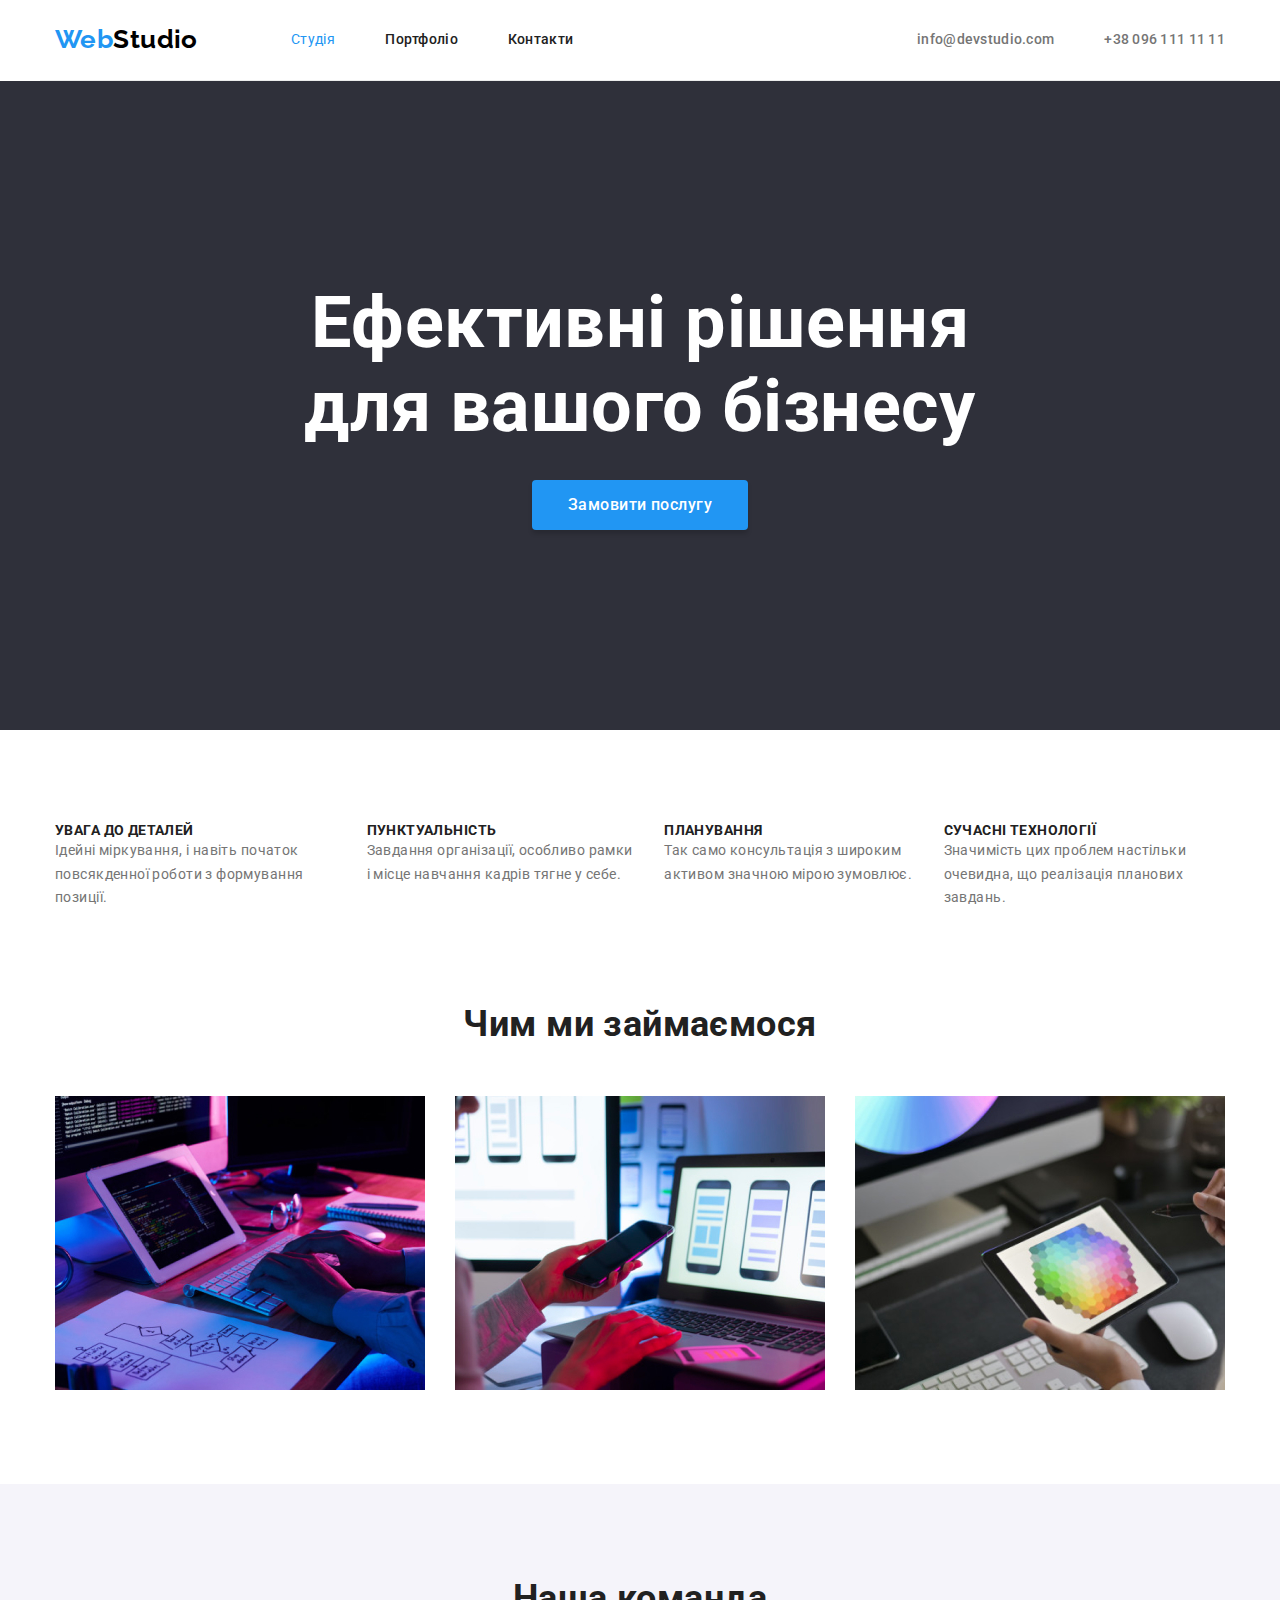
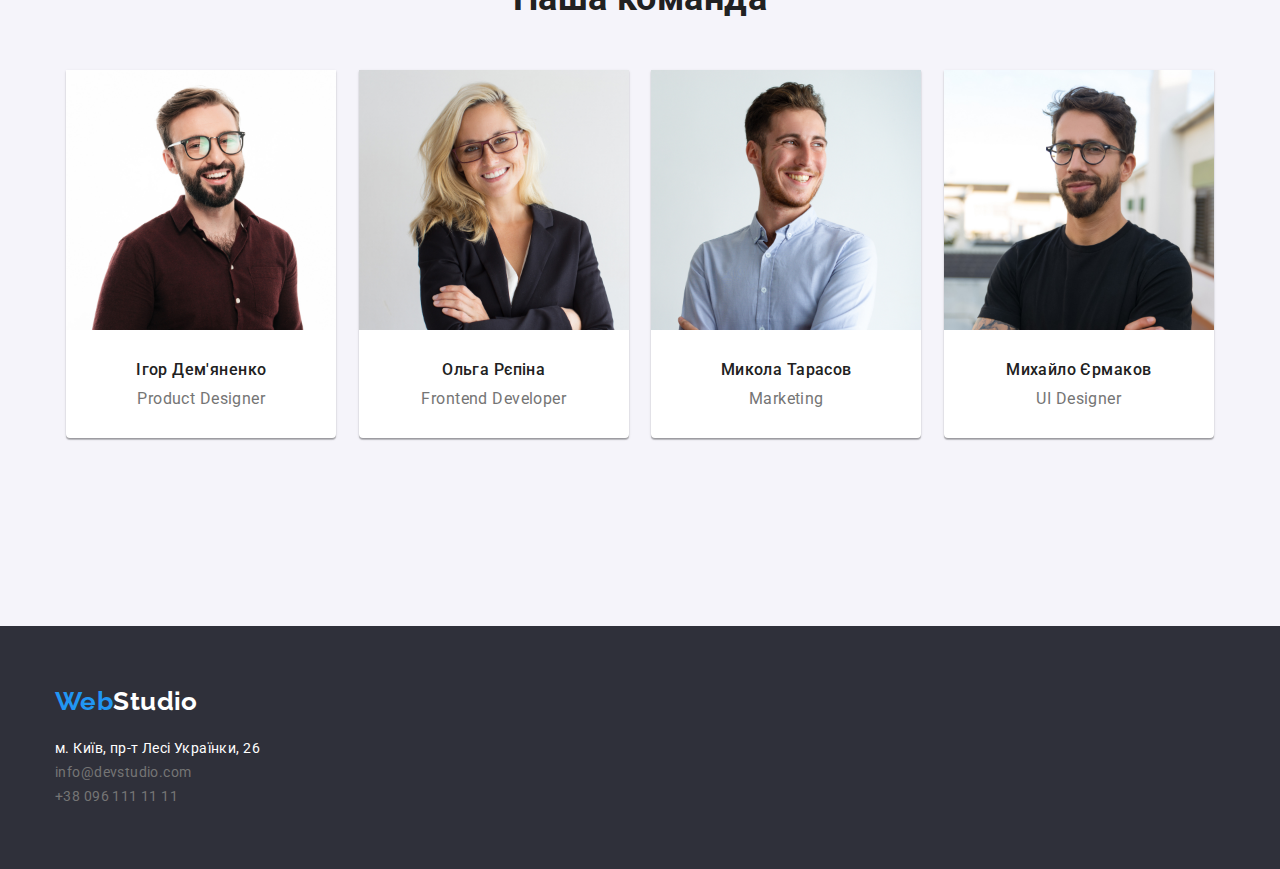
==== commit b2784f73: "final homework" ====
--- a/index.html
+++ b/index.html
@@ -19,10 +19,10 @@
   </head>
   <!-- сторінка -->
   <body class="page">
-    <!-- контейнер -->
-    <div class="container">
       <!-- shapka -->
       <header class="header">
+        <!-- контейнер -->
+        <div class="container">
         <!-- навігація сторінки -->
         <nav class="site-nav">
           <!-- logo -->
@@ -49,8 +49,9 @@
             <a class="link-info" href="tel:+380961111111">+38 096 111 11 11</a>
           </li>
         </ul>
+      </div>
       </header>
-    </div>
+    
 
     <main class="main">
       <section class="hero">
@@ -117,23 +118,31 @@
           <ul class="team-list">
             <li class="card-item">
               <img src="./img/card-ihor.jpg" alt="Дизайнер Ігор Дем'яненко" width="270" height="260"/>
+              <div class="title-box">
               <h3 class="team-title">Ігор Дем'яненко</h3>
               <p class="team-description" lang="en">Product Designer</p>
+              </div>
             </li>
             <li class="card-item">
               <img src="./img/card-olga.jpg" alt="Фронт Енд розробник Ольга Рєпіна" width="270" height="260"/>
+              <div class="title-box">
               <h3 class="team-title">Ольга Рєпіна</h3>
               <p class="team-description" lang="en">Frontend Developer</p>
+              </div>
             </li>
             <li class="card-item">
               <img src="./img/card-mykola.jpg" alt="Маркетолог Микола Тарасов" width="270" height="260"/>
+              <div class="title-box">
               <h3 class="team-title">Микола Тарасов</h3>
               <p class="team-description" lang="en">Marketing</p>
+              </div>
             </li>
             <li class="card-item">
               <img src="./img/card-myhailo.jpg" alt="Дизайнер Михайло Єрамаков" width="270" height="260"/>
+              <div class="title-box">
               <h3 class="team-title">Михайло Єрмаков</h3>
               <p class="team-description" lang="en">UI Designer</p>
+          </div>
             </li>
           </ul>
         </div>
@@ -142,27 +151,26 @@
     </main>
 
     <!-- Site footer -->
-    <div class="container">
-      <footer class="footer">
-        <!-- Web-studio Logo -->
-        <a class="link logo" href="./index.html"><span class="accent">Web</span>Studio</a>
-        <!-- Web-studio contacts -->
-        <address class="contacts">
-          <ul class="list">
-            <li>
-              <a class="link gmaps" href="https://goo.gl/maps/LqEMvfZFrGtLSNi77" target="_blank"
-                >м. Київ, пр-т Лесі Українки, 26</a
-              >
-            </li>
-            <li>
-              <a class="link contact" href="mailto:info@devstudio.com">info@devstudio.com</a>
-            </li>
-            <li>
-              <a class="link contact" href="tel:+380961111111">+38 096 111 11 11</a>
-            </li>
-          </ul>
-        </address>
-      </footer>
-    </div>
+    <footer class="footer">
+      <div class="container">
+          <!-- Web-studio Logo -->
+          <a class="link logo" href="./index.html"><span class="accent">Web</span>Studio</a>
+          <!-- Web-studio contacts -->
+          <address class="contacts">
+            <ul class="footer-list list">
+              <li class="item">
+                <a class="link gmaps" href="https://goo.gl/maps/LqEMvfZFrGtLSNi77" target="_blank">м. Київ, пр-т Лесі Українки, 26
+                  </a>
+              </li>
+              <li class="item">
+                <a class="link contact" href="mailto:info@devstudio.com">info@devstudio.com</a>
+              </li>
+              <li class="item">
+                <a class="link contact" href="tel:+380961111111">+38 096 111 11 11</a>
+              </li>
+            </ul>
+          </address>
+          </div>
+    </footer>
   </body>
 </html>
--- a/css/styles.css
+++ b/css/styles.css
@@ -1,325 +1,468 @@
 :root {
-    --primary-text-clr: #757575;
-    --sec-text-clr: #ffffff;
-    --title-text-clr: #212121;
-    --primary-accent-clr: #2196f3;
-    --sec-accent-clr: #f5f4fa;
-    --primary-bkg-clr: #ffffff;
-    --sec-bkg-clr: #2f303a;
-    --logo-sec-clr: #000000;
-    --project-bkg-clr: #EEEEEE;
-    --primary-fnt-size: 16px;
-    --sec-fnt-size: 14px;
-    --prime-letr-space: 0.03em;
-    --prime-fnt-weight: 500;
-  }
+  --primary-text-clr: #757575;
+  --sec-text-clr: #ffffff;
+  --title-text-clr: #212121;
+  --primary-accent-clr: #2196f3;
+  --sec-accent-clr: #f5f4fa;
+  --primary-bkg-clr: #ffffff;
+  --sec-bkg-clr: #2f303a;
+  --logo-sec-clr: #000000;
+  --project-bkg-clr: #eeeeee;
+  --primary-fnt-size: 16px;
+  --sec-fnt-size: 14px;
+  --prime-letr-space: 0.03em;
+  --prime-fnt-weight: 500;
+}
 
 /* reset text margin */
-  h1,
-  h2,
-  h3,
-  h4,
-  h5,
-  h6,
-  p {
-    margin-top: 0px;
-    margin-bottom: 0px;
-  }
-  
-  /* styles and color all page */
-  .page {
-    font-family: Roboto, sans-serif;
-    font-size: var(--sec-fnt-size);
-    letter-spacing: var(--prime-letr-space);
-    line-height: 1.71;
-    background-color: var(--primary-bkg-clr);
-    color: var(--primary-text-clr);
-  }
+h1,
+h2,
+h3,
+h4,
+h5,
+h6,
+p {
+  margin-top: 0px;
+  margin-bottom: 0px;
+}
+
+ul {
+  list-style: none;
+  margin: 0;
+  padding: 0;
+}
+
+/* styles and color all page */
+.page {
+  font-family: Roboto, sans-serif;
+  font-size: var(--sec-fnt-size);
+  letter-spacing: var(--prime-letr-space);
+  line-height: 1.71;
+  background-color: var(--primary-bkg-clr);
+  color: var(--primary-text-clr);
+}
 
 /* розмір, внутрішні і зовнішні відступи контейнера */
-  .container {
-    width: 1200px;
-    margin: 0 auto;
-    padding-left: 15px;
-    padding-right: 15px;
-  }
-
-  /* флекси для хедера */
-  .header {
-    display: flex;
-    align-items: center;
-    justify-content: space-between;
-  }
-
-  .site-nav {
-    display: flex;
-    align-items: center;
-  }
-
-  .header-list {
-    list-style: none;
-    display: flex;
-    align-items: center;
-    justify-content: space-between;
-    padding-left: 93px;
-    margin: 0px;
-  }
-
-  /* відступи між посиланнями */
-  .header-list > :not(:last-child) {
-    margin-right: 50px;
-  }
+.container {
+  width: 1200px;
+  margin: 0 auto;
+  padding-left: 15px;
+  padding-right: 15px;
+}
+
+/* флекси для хедера */
+.header .container {
+  display: flex;
+  align-items: center;
+  justify-content: space-between;
+  border-bottom: 1px solid #ececec;
+}
+
+.site-nav {
+  display: flex;
+  align-items: center;
+}
+
+.header-list {
+  display: flex;
+  align-items: center;
+  justify-content: space-between;
+  padding-left: 93px;
+  margin: 0px;
+}
+
+/* відступи між посиланнями */
+.header-list > :not(:last-child) {
+  margin-right: 50px;
+}
 
 /* shapka style logo */
-  .link-logo {
-    font-family: Raleway, sans-serif;
-    font-style: normal;
-    font-weight: 700;
-    font-size: 26px;
-    line-height: 1.2;
-    color: var(--logo-sec-clr);
-    text-decoration: none;
-    font-style: normal;
-    padding-left: 215px;
-    padding-top: 24px;
-    padding-bottom: 25px;
-  }
-
-  /* cпан колор */
-  .link-logo .accent {
-    color: var(--primary-accent-clr);
-  }
+.link-logo {
+  font-family: Raleway, sans-serif;
+  font-style: normal;
+  font-weight: 700;
+  font-size: 26px;
+  line-height: 1.2;
+  color: var(--logo-sec-clr);
+  text-decoration: none;
+  font-style: normal;
+  padding-top: 24px;
+  padding-bottom: 25px;
+}
+
+/* cпан колор */
+.link-logo .accent {
+  color: var(--primary-accent-clr);
+}
 
 /* shapka style link*/
-  .header-link {
-    font-weight: var(--prime-fnt-weight);
-    line-height: 1.14;
-    letter-spacing: 0.02em;
-    color: var(--title-text-clr);
-    text-decoration: none;
-    font-style: normal;
-  }
-
-  /* ховери і фокуси лінків */
-  .header-link:hover,
-  .header-link:focus {
-    color: var(--primary-accent-clr);
-  }
-
-  .link-info:hover {
-    color: var(--primary-accent-clr);
-  }
-
-  /* лінк поточної сторінки */
-  .header-link-current {
-    color: var(--primary-accent-clr);
-    text-decoration: none;
-  }
-
-  .link-info {
-    font-weight: var(--prime-fnt-weight);
-    line-height: 1.14;
-    letter-spacing: 0.02em;
-    color: var(--primary-text-clr);
-    text-decoration: none;
-  }
-
-  /* hero */
-  .hero {
-    font-size: 36px;
-    line-height: 1.17;
-    color: var(--primary-bkg-clr);
-    background-color: var(--sec-bkg-clr);
-    text-align: center;
-    padding-top: 200px;
-  }
-
-  .hero-title {
-    max-width: 696px;
-    margin: 0 auto;
-  }
-
-  /* buttton */
-  .button {
-    font-family: inherit;
-    font-weight: var(--prime-fnt-weight);
-    font-size: var(--primary-fnt-size);
-    line-height: 1.62;
-    letter-spacing: var(--prime-letr-space);
-    cursor: pointer;
-  }
- 
- .button.primary {
-    box-shadow: 0px 4px 4px rgba(0, 0, 0, 0.15);
-    border-radius: 4px;
-    color: var(--primary-bkg-clr);
-    background-color: var(--primary-accent-clr);
-    padding: 10px 32px;
-    min-width: 216px;
-    height: 50px;
-    text-align: center;
-    border: 0px;
-    margin-top: 30px;
-    margin-bottom: 200px;
-  }
-
-  .features-shadow-title {
-    width: 1px;
-    height: 1px;
-    margin: -1px;
-    border: 0;
-    padding: 0;
-    white-space: nowrap;
-    clip-path: inset(100%);
-    clip: rect(0 0 0 0);
-    overflow: hidden;
-  }
-
-  .features-title {
-    font-size: var(--sec-fnt-size);
-    line-height: 1.14;
-    text-transform: uppercase;
-    color: var(--title-text-clr);
-    text-decoration: none;
-    font-style: normal;
-    list-style: none;
-    padding-top: 94px
-  }
-
-  .features-list {
-    list-style: none;
-    display: flex;
-    justify-content: space-around;
-    align-items: flex-start;
-    margin: 0 auto;
-    padding: 0;
-  }
-
-  /* відступи між посиланнями */
-  .features-list > :not(:last-child) {
-    margin-right: 30px;
-  }
-
-  /* Чим ми займаємось секція */
-  .work-title {
-    color: var(--title-text-clr);
-    font-weight: 700;
-    font-size: 36px;
-    line-height: 1.16;
-    text-align: center;
-    margin-top: 94px;
-
-  }
-
-  .work-list {
-    list-style: none;
-    display: flex;
-    justify-content: space-around;
-    align-items: flex-start;
-    margin-top: 50px;
-    padding-bottom: 94px;
-    padding-left: 0px;
-    margin-bottom: 0px;
-  }
-
-  .work-list > :not(:last-child) {
-    margin-right: 30px;
-  }
-  
-  /* section team */
-  .team {
-    background-color: var(--sec-accent-clr);
-  }
-  
-  
-  .team-primary-title {
-    color: var(--title-text-clr);
-    font-weight: 700;
-    font-size: 36px;
-    line-height: 1.16;
-    text-align: center;
-    padding-top: 94px;
-  }
-
-  .team-title {
-    color: var(--title-text-clr);
-    font-weight: var(--prime-fnt-weight);
-    font-size: 16px;
-    line-height: 1.19;
-  }
-
-  .team-description {
-    color: var(--primary-text-clr);
-    font-weight: 400;
-    font-size: 16px;
-    line-height: 1.19;
-
-  }
-
-  .card-item {
-    background-color: var(--primary-bkg-clr);
-    box-shadow: 0px 1px 3px rgba(0, 0, 0, 0.12), 0px 1px 1px rgba(0, 0, 0, 0.14), 0px 2px 1px rgba(0, 0, 0, 0.2);
-    border-radius: 0px 0px 4px 4px;
-
-  }
-
-  .team-list {
-    list-style: none;
-    display: flex;
-    justify-content: space-around;
-    align-items: flex-start;
-    text-align: center;
-    padding-bottom: 94px;
-    margin-top: 50px;
-  }
-
-  
-
-  
-
-  
-  
-
-  
-  
-  
- 
-  /* .button.secondary {
-    color: var(--title-text-clr);
-    background-color: var(--sec-accent-clr);
-    box-shadow: 0px 3px 1px rgba(0, 0, 0, 0.1), 0px 1px 2px rgba(0, 0, 0, 0.08), 0px 2px 2px rgba(0, 0, 0, 0.12);
-    border-radius: 4px;
-    padding: 6px 25px;
-    border: 0px;
-    margin-top: 94px;
-    margin-bottom: 34px;
-  } */
-
-  /* .button.secondary.tiny {
-    color: var(--title-text-clr);
-    background-color: var(--sec-accent-clr);
-    box-shadow: 0px 3px 1px rgba(0, 0, 0, 0.1), 0px 1px 2px rgba(0, 0, 0, 0.08), 0px 2px 2px rgba(0, 0, 0, 0.12);
-    border-radius: 4px;
-    padding: 6px 22px;
-    min-width: 73px;
-  } */
-
-  /* .button.secondary:hover {
-    color: var(--sec-text-clr);
-    background-color: var(--primary-accent-clr);
-  }
-  .button.active {
-    background-color: var(--primary-accent-clr);
-    color: var(--sec-text-clr); */
-  /* } */
-
-  /* .site-nav {
-    display: flex;
-  } */
-  
-  
-  
-  
-  
-
-  +.header-link {
+  font-weight: var(--prime-fnt-weight);
+  line-height: 1.14;
+  letter-spacing: 0.02em;
+  color: var(--title-text-clr);
+  text-decoration: none;
+  font-style: normal;
+}
+
+/* ховери і фокуси лінків */
+.header-link:hover,
+.header-link:focus {
+  color: var(--primary-accent-clr);
+}
+
+.link-info:hover {
+  color: var(--primary-accent-clr);
+}
+
+/* лінк поточної сторінки */
+.header-link-current {
+  color: var(--primary-accent-clr);
+  text-decoration: none;
+}
+
+.link-info {
+  font-weight: var(--prime-fnt-weight);
+  line-height: 1.14;
+  letter-spacing: 0.02em;
+  color: var(--primary-text-clr);
+  text-decoration: none;
+}
+
+/* hero */
+.hero {
+  font-size: 36px;
+  line-height: 1.17;
+  color: var(--primary-bkg-clr);
+  background-color: var(--sec-bkg-clr);
+  text-align: center;
+  padding-top: 200px;
+}
+
+.hero-title {
+  max-width: 696px;
+  margin: 0 auto;
+}
+
+/* buttton */
+.button {
+  font-family: inherit;
+  font-weight: var(--prime-fnt-weight);
+  font-size: var(--primary-fnt-size);
+  line-height: 1.62;
+  letter-spacing: var(--prime-letr-space);
+  cursor: pointer;
+}
+
+.button.primary {
+  box-shadow: 0px 4px 4px rgba(0, 0, 0, 0.15);
+  border-radius: 4px;
+  color: var(--primary-bkg-clr);
+  background-color: var(--primary-accent-clr);
+  padding: 10px 32px;
+  min-width: 216px;
+  height: 50px;
+  text-align: center;
+  border: 0px;
+  margin-top: 30px;
+  margin-bottom: 200px;
+}
+
+.features-shadow-title {
+  width: 1px;
+  height: 1px;
+  margin: -1px;
+  border: 0;
+  padding: 0;
+  white-space: nowrap;
+  clip-path: inset(100%);
+  clip: rect(0 0 0 0);
+  overflow: hidden;
+}
+
+.features-title {
+  font-size: var(--sec-fnt-size);
+  line-height: 1.14;
+  text-transform: uppercase;
+  color: var(--title-text-clr);
+  text-decoration: none;
+  font-style: normal;
+
+  padding-top: 94px;
+}
+
+.features-list {
+  display: flex;
+  justify-content: space-around;
+  align-items: flex-start;
+  margin: 0 auto;
+  padding: 0;
+}
+
+/* відступи між посиланнями */
+.features-list > :not(:last-child) {
+  margin-right: 30px;
+}
+
+/* Чим ми займаємось секція */
+.work-title {
+  color: var(--title-text-clr);
+  font-weight: 700;
+  font-size: 36px;
+  line-height: 1.16;
+  text-align: center;
+  margin-top: 94px;
+}
+
+.work-list {
+  display: flex;
+  justify-content: space-around;
+  align-items: flex-start;
+  margin-top: 50px;
+  padding-bottom: 94px;
+  padding-left: 0px;
+  margin-bottom: 0px;
+}
+
+.work-list > :not(:last-child) {
+  margin-right: 30px;
+}
+
+/* section team */
+.team {
+  background-color: var(--sec-accent-clr);
+  padding-top: 94px;
+  padding-bottom: 94px;
+}
+
+/* заголовок секції */
+.team-primary-title {
+  color: var(--title-text-clr);
+  font-weight: 700;
+  font-size: 36px;
+  line-height: 1.16;
+  text-align: center;
+  margin-top: 0;
+  margin-bottom: 50px;
+}
+/* текст пад фото */
+.title-box {
+  padding-top: 30px;
+  padding-bottom: 30px;
+}
+/* ім'я */
+.team-title {
+  color: var(--title-text-clr);
+  font-weight: var(--prime-fnt-weight);
+  font-size: var(--primary-fnt-size);
+  line-height: 1.19;
+  text-align: center;
+  margin: 0;
+}
+/* профессія */
+.team-description {
+  color: var(--primary-text-clr);
+  font-weight: 400;
+  font-size: 16px;
+  line-height: 1.19;
+  margin-bottom: 0;
+  margin-top: 10px;
+  text-align: center;
+}
+/* вся картка з текстом і фото */
+.card-item {
+  background-color: var(--primary-bkg-clr);
+  box-shadow: 0px 1px 3px rgba(0, 0, 0, 0.12), 0px 1px 1px rgba(0, 0, 0, 0.14),
+    0px 2px 1px rgba(0, 0, 0, 0.2);
+  border-radius: 0px 0px 4px 4px;
+}
+
+.team-list {
+  display: flex;
+  justify-content: space-around;
+  align-items: flex-start;
+  text-align: center;
+  padding-bottom: 94px;
+  margin-top: 50px;
+}
+
+/* Footer */
+
+.footer {
+  background-color: var(--sec-bkg-clr);
+  padding-top: 60px;
+  padding-bottom: 60px;
+}
+
+/* футер лінк */
+.footer .link.logo {
+  display: inline-block;
+  margin-bottom: 20px;
+  color: var(--sec-text-clr);
+  font-family: Raleway, sans-serif;
+  font-weight: 700;
+  font-size: 26px;
+  line-height: 1.2;
+  text-decoration: none;
+  font-style: normal;
+}
+
+.footer .accent {
+  color: var(--primary-accent-clr);
+}
+
+/* Footer Contacts */
+.footer .contact {
+  line-height: 1.71;
+  color: var(--primary-text-clr);
+  text-decoration: none;
+  margin-left: 0px;
+}
+
+.footer .contact:hover,
+.footer .contact:focus {
+  color: var(--primary-accent-clr);
+}
+
+/* Footer WebStudio Location */
+.footer .gmaps {
+  line-height: 1.71;
+  color: var(--sec-text-clr);
+  text-decoration: none;
+}
+
+.footer .gmaps:hover,
+.footer .gmaps:focus {
+  color: var(--primary-accent-clr);
+}
+
+.footer .item > :not(:last-child) {
+  margin-bottom: 9px;
+}
+.contacts {
+  font-style: normal;
+}
+
+/* portfolio.html */
+
+.section.projects {
+  padding: 94px 0;
+}
+
+/* кнопки сторінки "портфоліо" */
+.list.filter {
+  display: flex;
+  justify-content: center;
+  margin-bottom: 50px;
+}
+
+.list.filter:hover,
+.list.filter:focus {
+  color: var(--primary-accent-clr);
+}
+
+/* відступи між кнопками */
+.list.filter > :not(:last-child) {
+  margin-right: 8px;
+}
+
+/* другорядні кнопки */
+.button.secondary {
+  color: var(--title-text-clr);
+  background-color: var(--sec-accent-clr);
+  box-shadow: 0px 3px 1px rgba(0, 0, 0, 0.1), 0px 1px 2px rgba(0, 0, 0, 0.08),
+    0px 2px 2px rgba(0, 0, 0, 0.12);
+  border-radius: 4px;
+  padding: 6px 25px;
+  border: 0px;
+  margin-bottom: 34px;
+}
+
+/* найменша кнопка */
+.button.secondary.tiny {
+  color: var(--title-text-clr);
+  background-color: var(--sec-accent-clr);
+  box-shadow: 0px 3px 1px rgba(0, 0, 0, 0.1), 0px 1px 2px rgba(0, 0, 0, 0.08),
+    0px 2px 2px rgba(0, 0, 0, 0.12);
+  border-radius: 4px;
+  padding: 6px 22px;
+  min-width: 73px;
+}
+
+.button.secondary:hover {
+  color: var(--sec-text-clr);
+  background-color: var(--primary-accent-clr);
+}
+.button.active {
+  background-color: var(--primary-accent-clr);
+  color: var(--sec-text-clr);
+}
+
+/* заголовок сторінки */
+.projects-title {
+  position: absolute;
+  width: 1px;
+  height: 1px;
+  padding: 0;
+  margin: -1px;
+  border: 0;
+  white-space: nowrap;
+  clip-path: inset(100%);
+  clip: rect(0 0 0 0);
+  overflow: hidden;
+}
+
+/* position */
+.projects-list {
+  display: flex;
+  flex-wrap: wrap;
+}
+
+/* style text */
+.link {
+  list-style: none;
+  text-decoration: none;
+}
+
+.main .link {
+  display: block;
+}
+
+/* відступи між картками */
+.portfolio-card {
+  width: calc((100% - 60px) / 3);
+}
+
+.portfolio-card:not(:nth-child(3n)) {
+  margin-right: 30px;
+}
+
+.portfolio-card:not(:nth-last-child(-n + 3)) {
+  margin-bottom: 30px;
+}
+
+.main .link:hover,
+.main .link:focus {
+  box-shadow: 0px 1px 1px rgba(0, 0, 0, 0.12), 0px 4px 4px rgba(0, 0, 0, 0.06),
+    1px 4px 6px rgba(0, 0, 0, 0.16);
+  outline: none;
+}
+
+.main img {
+  display: block;
+}
+
+.main .title {
+  margin: 0 0 4px;
+  font-size: 18px;
+  line-height: 2;
+  letter-spacing: 0.06em;
+  color: var(--title-text-clr);
+}
+
+.main .description {
+  margin: 0;
+  font-size: var(--primary-fnt-size);
+  line-height: 1.88;
+  color: var(--primary-text-clr);
+}
